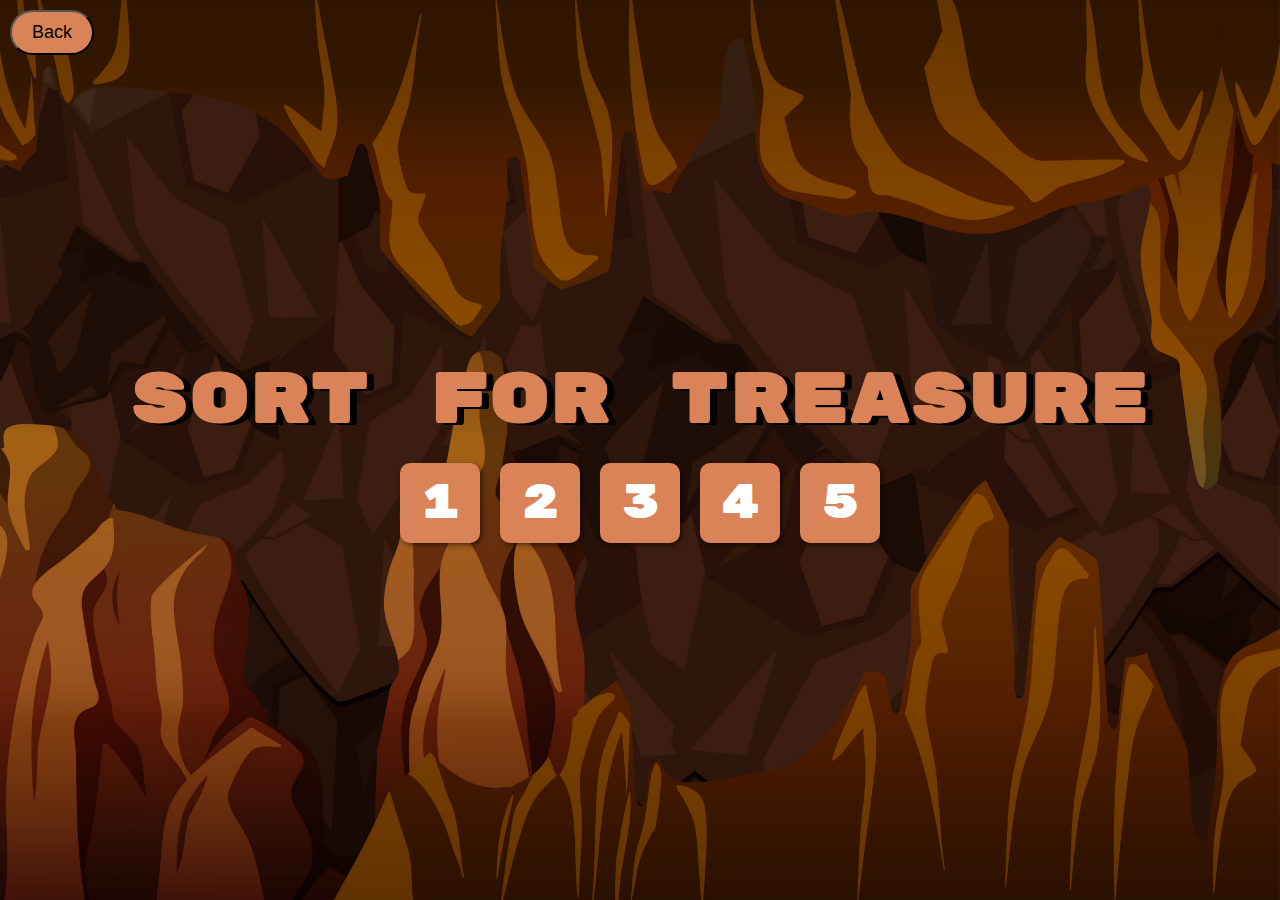
==== levelsection.html @ faa44baa "Initial commit" ====
<!DOCTYPE html>
<html lang="en">
<head>
    <meta charset="UTF-8">
    <meta name="viewport" content="width=device-width, initial-scale=1.0">
    <title>Level Selection</title>
    <link rel="stylesheet" href="CSS_Folder/levelselection.css">
    <link rel="preconnect" href="https://fonts.googleapis.com">
    <link rel="preconnect" href="https://fonts.gstatic.com" crossorigin>
    <link href="https://fonts.googleapis.com/css2?family=Rubik+Mono+One&display=swap" rel="stylesheet">
</head>
<body>
    <button class="back-button" onclick="window.location.href='MainMenu.html';" >Back</button>
    <div class="container">
        <h1 class="title">SORT FOR TREASURE</h1>
        <div class="button-container">
            <div onclick="location.href='lvl1.html'" class="number-button">1</div>
            <div onclick="location.href='lvl2.html'" class="number-button">2</div>
            <div onclick="location.href='lvl3.html'" class="number-button">3</div>
            <div onclick="location.href='lvl4.html'" class="number-button">4</div>
            <div onclick="location.href='lvl5.html'" class="number-button">5</div>
        </div>
    </div>
</body>
</html>
---- CSS_Folder/levelselection.css ----
* {
    box-sizing: border-box;
    margin: 0;
    padding: 0;
}

body {
    font-family: 'Arial', sans-serif;
    display: flex;
    justify-content: center;
    align-items: center;
    height: 100vh;
    background-color: #1a1a1a;    
    background: url("levelsection.png") no-repeat center;
    height: 100vh;
    background-size: cover;
    font-family: "Rubik Mono One";
    }


.container {
    text-align: center;
    color: #DA8359; 
    position: relative;
}

.title {
    font-size: 70px;
    font-weight: bold;
    text-shadow: 7px 2px #000; 
    margin-bottom: 20px;
}


.button-container {
    display: flex;
    justify-content: center;
    gap: 20px; 
}

.number-button {
    background-color: #DA8359; 
    color: white; 
    font-size: 48px;
    width: 80px; 
    height: 80px; 
    border-radius: 10px; 
    display: flex;
    justify-content: center;
    align-items: center;
    cursor: pointer;
    box-shadow: 2px 2px 5px rgba(0, 0, 0, 0.5);
    transition: background-color 0.3s;
}

.number-button:hover {
    background-color: black; 
}

.back-button {
    position: absolute;
    top: 10px;
    left: 10px;
    padding: 10px 20px;
    font-size: 18px;
    background-color: #DA8359;
    color: black;
    text-decoration: none;
    border-radius: 500px;
    cursor: pointer;
    z-index: 10;
}

.back-button:hover {
    background-color: #d5d5d5;
}
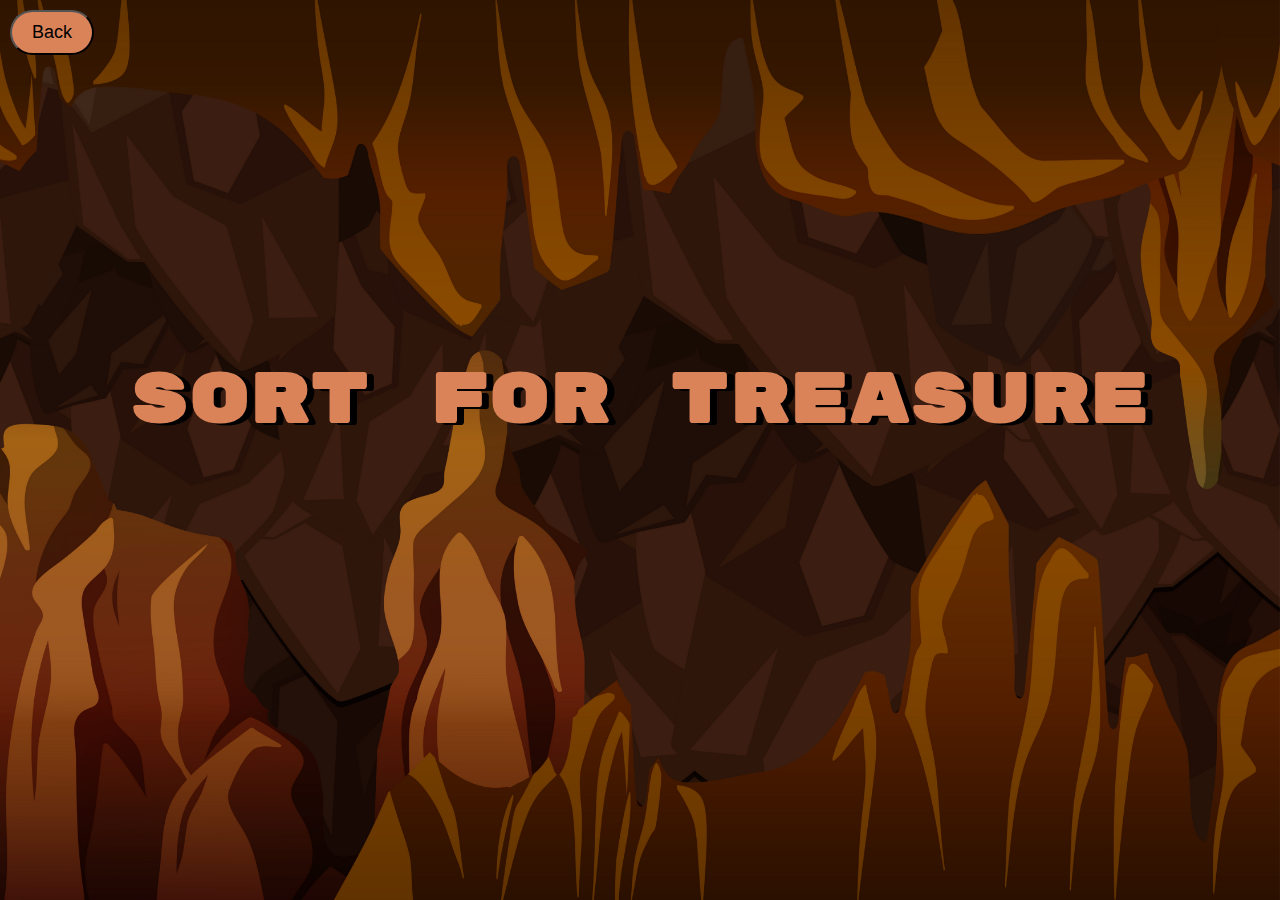
==== commit 66a6bd16: "erwreswsrew" ====
--- a/levelsection.html
+++ b/levelsection.html
@@ -10,16 +10,18 @@
     <link href="https://fonts.googleapis.com/css2?family=Rubik+Mono+One&display=swap" rel="stylesheet">
 </head>
 <body>
-    <button class="back-button" onclick="window.location.href='MainMenu.html';" >Back</button>
+    <button class="back-button" onclick="window.location.href='index.html';">Back</button>
     <div class="container">
         <h1 class="title">SORT FOR TREASURE</h1>
         <div class="button-container">
-            <div onclick="location.href='lvl1.html'" class="number-button">1</div>
-            <div onclick="location.href='lvl2.html'" class="number-button">2</div>
-            <div onclick="location.href='lvl3.html'" class="number-button">3</div>
-            <div onclick="location.href='lvl4.html'" class="number-button">4</div>
-            <div onclick="location.href='lvl5.html'" class="number-button">5</div>
+            <div id="lvl1" onclick="location.href='lvl1.html'" class="number-button">1</div>
+            <div id="lvl2" onclick="location.href='lvl2.html'" class="number-button">2</div>
+            <div id="lvl3" onclick="location.href='lvl3.html'" class="number-button">3</div>
+            <div id="lvl4" onclick="location.href='lvl4.html'" class="number-button">4</div>
+            <div id="lvl5" onclick="location.href='lvl5.html'" class="number-button">5</div>
         </div>
     </div>
+    
+<script src="levels.js"></script>
 </body>
 </html>
--- a/CSS_Folder/levelselection.css
+++ b/CSS_Folder/levelselection.css
@@ -50,13 +50,52 @@
     align-items: center;
     cursor: pointer;
     box-shadow: 2px 2px 5px rgba(0, 0, 0, 0.5);
-    transition: background-color 0.3s;
+    opacity: 0;
+    animation: slideInFromRight 0.5s ease-out forwards;
 }
 
+  
+  .number-button:nth-child(1) {
+    animation-delay: 0.2s;
+  }
+  
+  .number-button:nth-child(2) {
+    animation-delay: 0.4s;
+  }
+  
+  .number-button:nth-child(3) {
+    animation-delay: 0.6s;
+  }
+  
+  .number-button:nth-child(4) {
+    animation-delay: 0.8s;
+  }
+  
+  .number-button:nth-child(5) {
+    animation-delay: 1s;
+  }
+  
+  @keyframes slideInFromRight {
+    from {
+      transform: translateX(100%);
+      opacity: 0;
+    }
+    to {
+      transform: translateX(0);
+      opacity: 1;
+    }
+  }
+  
 .number-button:hover {
     background-color: black; 
 }
+.locked {
+  opacity: 0.5;
+  pointer-events: none; /* Disables clicking */
+  background-color: grey;
+}
 
+  
 .back-button {
     position: absolute;
     top: 10px;
